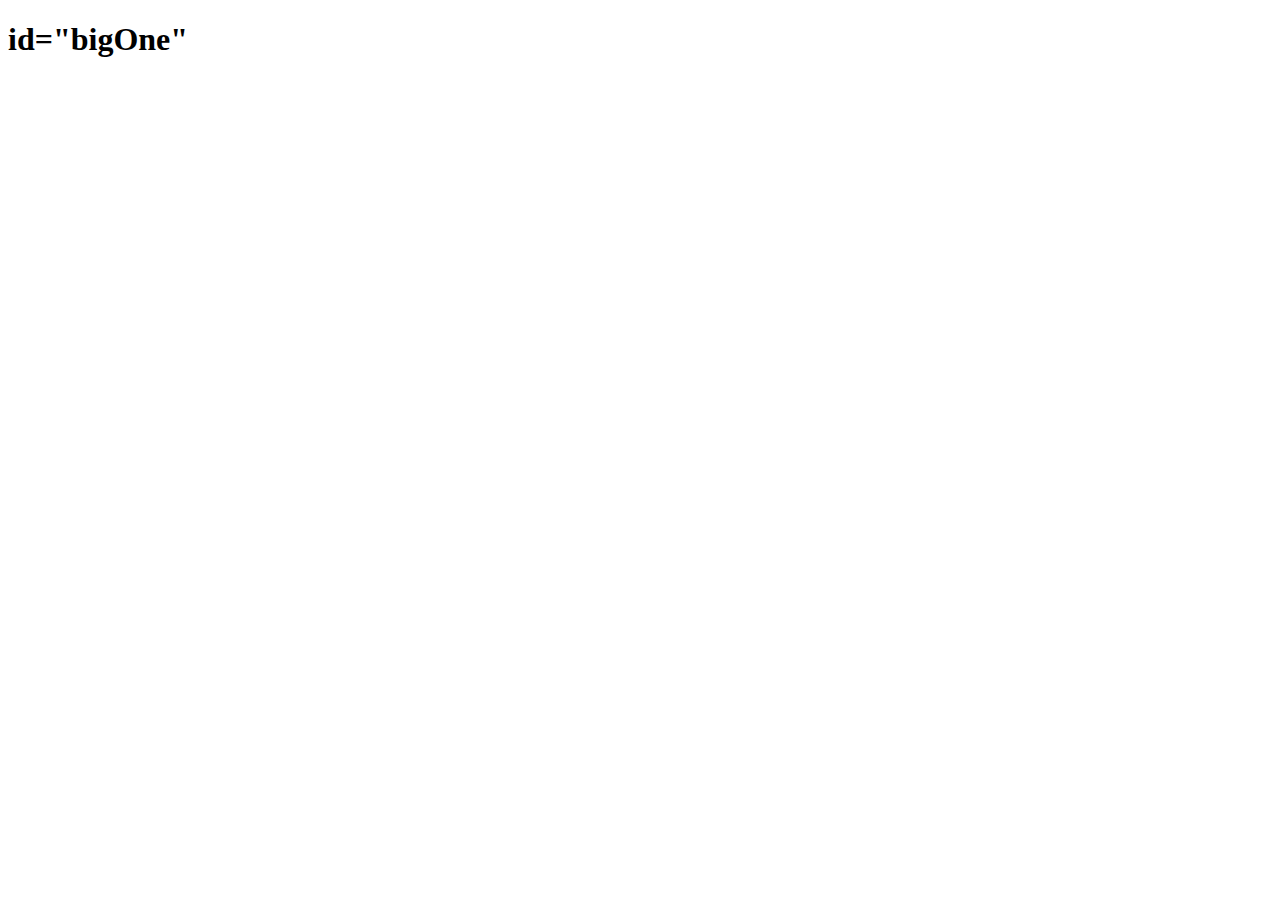
==== index.html @ b2ae4008 "initial firebase" ====
<!DOCTYPE html>
<html>
<head>
    <meta charset="utf-8">
    <meta http-equiv="X-UA-Compatible" content="IE=edge">
    <title>Magiclink</title>
    <meta name="viewport" content="width=device-width, initial-scale=1">
    <link rel="stylesheet" type="text/css" media="screen" href="main.css">
    <script src="main.js"></script>
</head>
<body>
    <h1>id="bigOne"</h1>
    
<script src="https://www.gstatic.com/firebasejs/5.8.2/firebase.js"></script>
<script>
  // Initialize Firebase
  var config = {
    apiKey: "AIzaSyCh8emBmBwUNZuKm2ZH-tXoVTArvHZrNwQ",
    authDomain: "magiclink-6262f.firebaseapp.com",
    databaseURL: "https://magiclink-6262f.firebaseio.com",
    projectId: "magiclink-6262f",
    storageBucket: "magiclink-6262f.appspot.com",
    messagingSenderId: "27766777545"
  };
  firebase.initializeApp(config);

  var bigOne = document.getElementById('bigOne');
  var dbRef = firebase.database().ref("text");
  dbRef.on('value', function(snap){
    return bigOne.innerText = snap.val();
  }

</script>

</body>
</html>
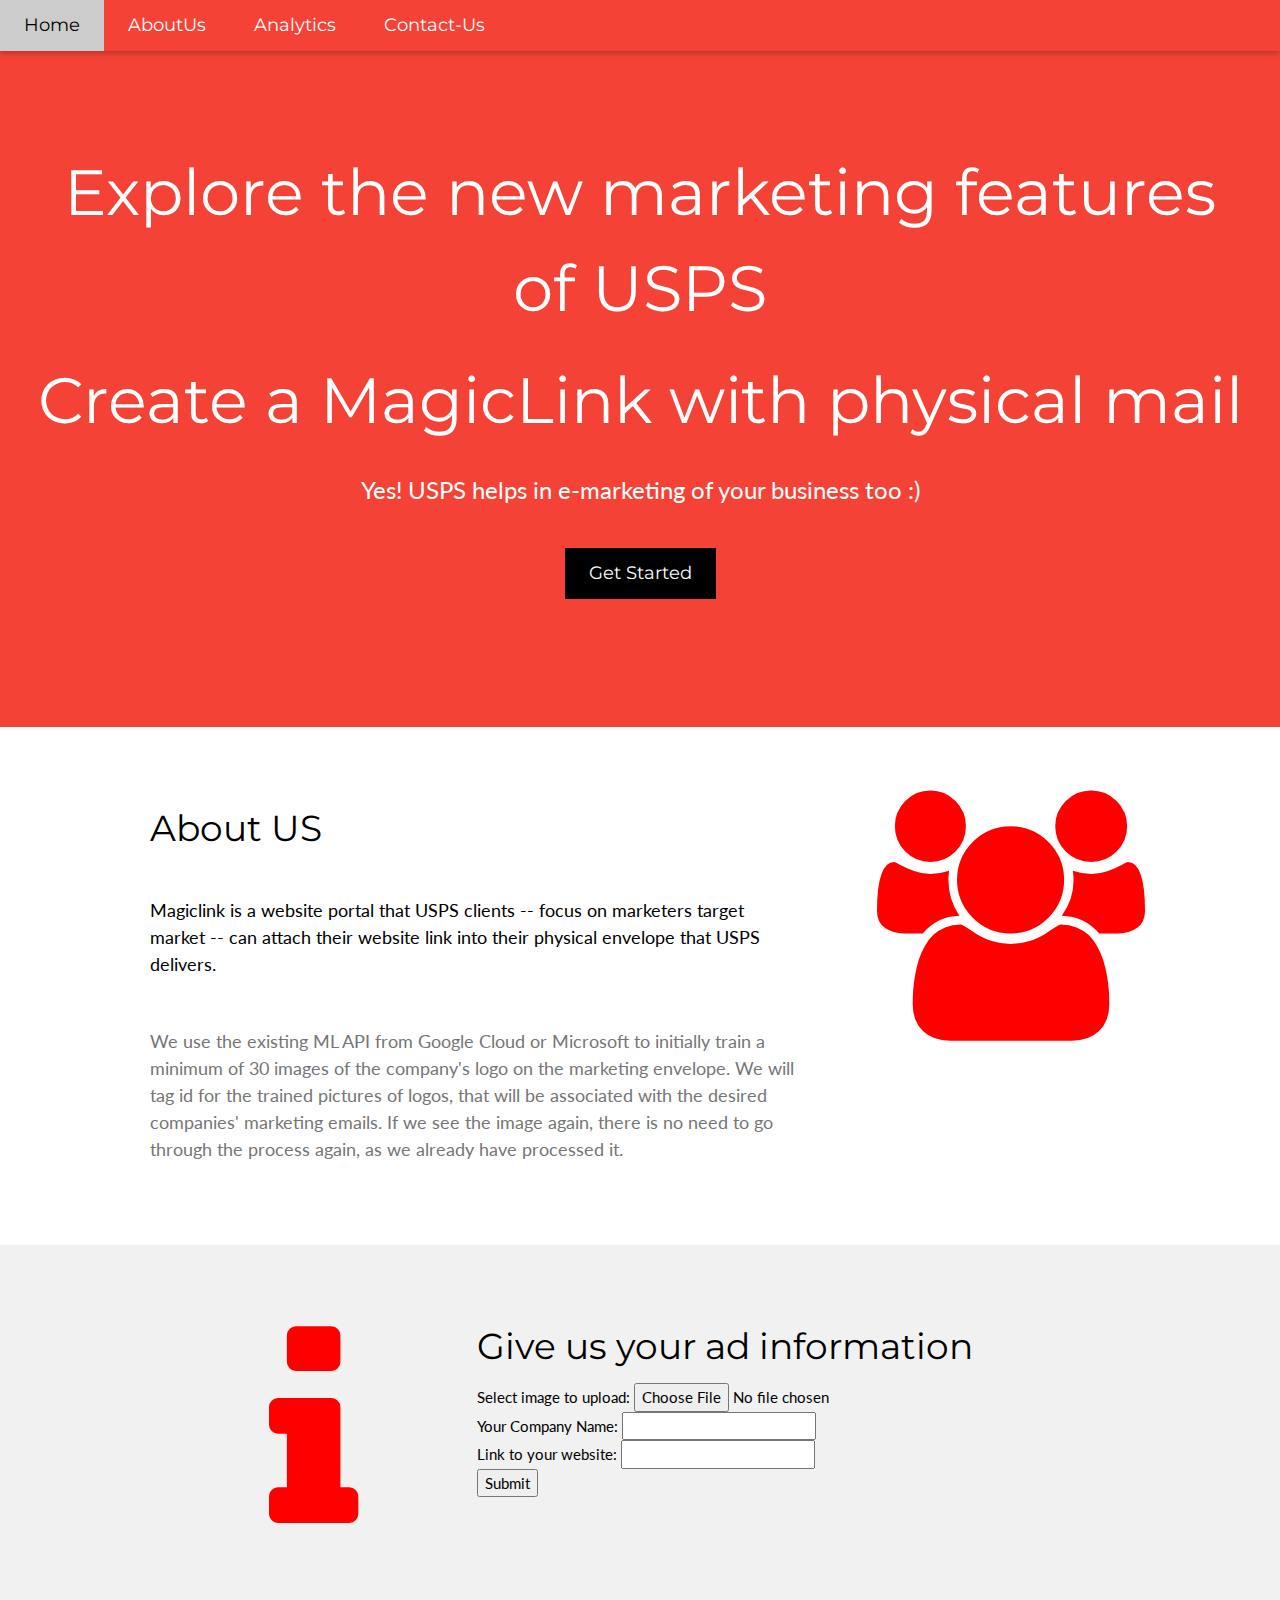
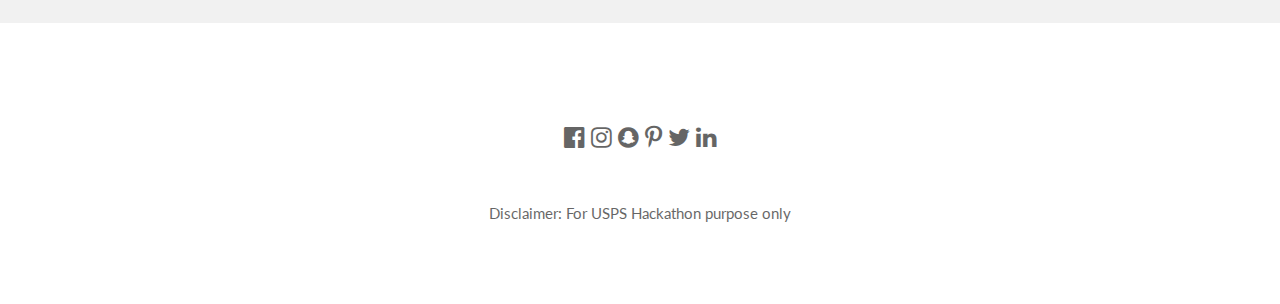
==== commit 50495649: "more frontend" ====
--- a/index.html
+++ b/index.html
@@ -1,37 +1,145 @@
 <!DOCTYPE html>
-<html>
-<head>
-    <meta charset="utf-8">
-    <meta http-equiv="X-UA-Compatible" content="IE=edge">
-    <title>Magiclink</title>
-    <meta name="viewport" content="width=device-width, initial-scale=1">
-    <link rel="stylesheet" type="text/css" media="screen" href="main.css">
-    <script src="main.js"></script>
-</head>
+<html lang="en">
+<title>MAGICLINK-USPS</title>
+<meta charset="UTF-8">
+<meta name="viewport" content="width=device-width, initial-scale=1">
+ <meta name="google-signin-scope" content="profile email">
+<meta name="google-signin-client_id" content="27766777545-68qd21j3p5e06m04k8p760nfbuc7hkec.apps.googleusercontent.com">
+<script src="https://apis.google.com/js/platform.js" async defer></script>
+<link rel="stylesheet" href="https://www.w3schools.com/w3css/4/w3.css">
+<link rel="stylesheet" href="https://fonts.googleapis.com/css?family=Lato">
+<link rel="stylesheet" href="https://fonts.googleapis.com/css?family=Montserrat">
+<link rel="stylesheet" href="https://cdnjs.cloudflare.com/ajax/libs/font-awesome/4.7.0/css/font-awesome.min.css">
+<style>
+body,h1,h2,h3,h4,h5,h6 {font-family: "Lato", sans-serif}
+.w3-bar,h1,button {font-family: "Montserrat", sans-serif}
+.login-container {
+  float: right;
+}
+</style>
 <body>
-    <h1>id="bigOne"</h1>
-    
-<script src="https://www.gstatic.com/firebasejs/5.8.2/firebase.js"></script>
+
+<!-- Navbar -->
+<div class="w3-top">
+  <div class="w3-bar w3-red w3-card w3-left-align w3-large">
+    <a class="w3-bar-item w3-button w3-hide-medium w3-hide-large w3-right w3-padding-large w3-hover-white w3-large w3-red" href="javascript:void(0);" onclick="myFunction()" title="Toggle Navigation Menu"><i class="fa fa-bars"></i></a>
+    <a href="index.html" class="w3-bar-item w3-button w3-padding-large w3-white">Home</a>
+    <a href="#aboutus" class="w3-bar-item w3-button w3-hide-small w3-padding-large w3-hover-white">AboutUs</a>
+    <a href="analytics.html" class="w3-bar-item w3-button w3-hide-small w3-padding-large w3-hover-white">Analytics</a>
+    <a href="contactus.html" class="w3-bar-item w3-button w3-hide-small w3-padding-large w3-hover-white">Contact-Us</a>
+    <div class="login-container">
+    <!-- <a href="signin.html" class="w3-bar-item w3-button w3-hide-small w3-padding-large w3-hover-white">Sign In</a> -->
+    <div class="g-signin2" data-onsuccess="onSignIn" data-theme="white"></div>
+    <script>
+      function onSignIn(googleUser) {
+        // Useful data for your client-side scripts:
+        var profile = googleUser.getBasicProfile();
+        console.log("ID: " + profile.getId()); // Don't send this directly to your server!
+        console.log('Full Name: ' + profile.getName());
+        console.log('Given Name: ' + profile.getGivenName());
+        console.log('Family Name: ' + profile.getFamilyName());
+        console.log("Image URL: " + profile.getImageUrl());
+        console.log("Email: " + profile.getEmail());
+
+        // The ID token you need to pass to your backend:
+        var id_token = googleUser.getAuthResponse().id_token;
+        console.log("ID Token: " + id_token);
+      }
+    </script>
+</div>
+</div>
+  <!-- </div> -->
+</div>
+  <!-- Navbar on small screens -->
+  <!-- <div id="navDemo" class="w3-bar-block w3-white w3-hide w3-hide-large w3-hide-medium w3-large">
+    <a href="#" class="w3-bar-item w3-button w3-padding-large">Link 1</a>
+    <a href="#" class="w3-bar-item w3-button w3-padding-large">Link 2</a>
+    <a href="#" class="w3-bar-item w3-button w3-padding-large">Link 3</a>
+    <a href="#" class="w3-bar-item w3-button w3-padding-large">Link 4</a>
+  </div> -->
+
+
+<!-- Header -->
+<header class="w3-container w3-red w3-center" style="padding:128px 16px">
+  <h1 class="w3-margin w3-jumbo">Explore the new marketing features of USPS</h1>
+  <h1 class="w3-margin w3-jumbo">Create a MagicLink with physical mail</h1>
+  <p class="w3-xlarge">Yes! USPS helps in e-marketing of your business too :)</p>
+  <form action="#yourad">
+         <button type="submit"class="w3-button w3-black w3-padding-large w3-large w3-margin-top">Get Started</button>
+      </form>
+</header>
+
+
+
+<!-- First Grid -->
+<div id='aboutus'><a name="AboutUs"></a>
+<div class="w3-row-padding w3-padding-64 w3-container">
+  <div class="w3-content">
+    <div class="w3-twothird">
+
+      <h1>About US</h1>
+      <h5 class="w3-padding-32">Magiclink is a website portal that USPS clients -- focus on marketers target market -- can attach their website link into their physical envelope that USPS delivers.<h5>
+      <p class="w3-text-grey">We use the existing ML API from Google Cloud or Microsoft to initially train a minimum of 30 images of the company's logo on the marketing envelope. We will tag id for the trained pictures of logos, that will be associated with the desired companies' marketing emails.  If we see the image again, there is no need to go through the process again, as we already have processed it.</p>
+    </div>
+  </div>
+
+    <div class="w3-third w3-center">
+      <i class='fa fa-users' style='font-size:250px;color:red'></i>
+    </div>
+  </div>
+</div>
+
+<!-- Second Grid -->
+
+<div class="w3-row-padding w3-light-grey w3-padding-64 w3-container">
+  <div class="w3-content">
+    <div class="w3-third w3-center">
+      <i class='fa fa-info' style='font-size:250px;color:red'></i>
+    </div>
+ <div id='yourad'><a name="YourAd"></a>
+    <div class="w3-twothird">
+      <h1>Give us your ad information</h1>
+
+
+        <form action="uploadfile.php" method="post" enctype="multipart/form-data">
+    Select image to upload:
+    <input type="file" name="fileToUpload" id="fileToUpload"><br>
+    Your Company Name:
+    <input type="text" name="Your Company Name"><br>
+    Link to your website:
+    <input type="text" name="Link to your website"><br>
+    <input type="submit" value="Submit" name="submit">
+</form>
+    </div>
+  </div>
+  </div>
+ </div>
+
+
+<!-- Footer -->
+<footer class="w3-container w3-padding-64 w3-center w3-opacity">
+  <div class="w3-xlarge w3-padding-32">
+    <i class="fa fa-facebook-official w3-hover-opacity"></i>
+    <i class="fa fa-instagram w3-hover-opacity"></i>
+    <i class="fa fa-snapchat w3-hover-opacity"></i>
+    <i class="fa fa-pinterest-p w3-hover-opacity"></i>
+    <i class="fa fa-twitter w3-hover-opacity"></i>
+    <i class="fa fa-linkedin w3-hover-opacity"></i>
+ </div>
+ <p>Disclaimer: For USPS Hackathon purpose only</a></p>
+</footer>
+
 <script>
-  // Initialize Firebase
-  var config = {
-    apiKey: "AIzaSyCh8emBmBwUNZuKm2ZH-tXoVTArvHZrNwQ",
-    authDomain: "magiclink-6262f.firebaseapp.com",
-    databaseURL: "https://magiclink-6262f.firebaseio.com",
-    projectId: "magiclink-6262f",
-    storageBucket: "magiclink-6262f.appspot.com",
-    messagingSenderId: "27766777545"
-  };
-  firebase.initializeApp(config);
-
-  var bigOne = document.getElementById('bigOne');
-  var dbRef = firebase.database().ref("text");
-  dbRef.on('value', function(snap){
-    return bigOne.innerText = snap.val();
+// Used to toggle the menu on small screens when clicking on the menu button
+function myFunction() {
+  var x = document.getElementById("navDemo");
+  if (x.className.indexOf("w3-show") == -1) {
+    x.className += " w3-show";
+  } else {
+    x.className = x.className.replace(" w3-show", "");
   }
-
+}
 </script>
 
 </body>
 </html>
-
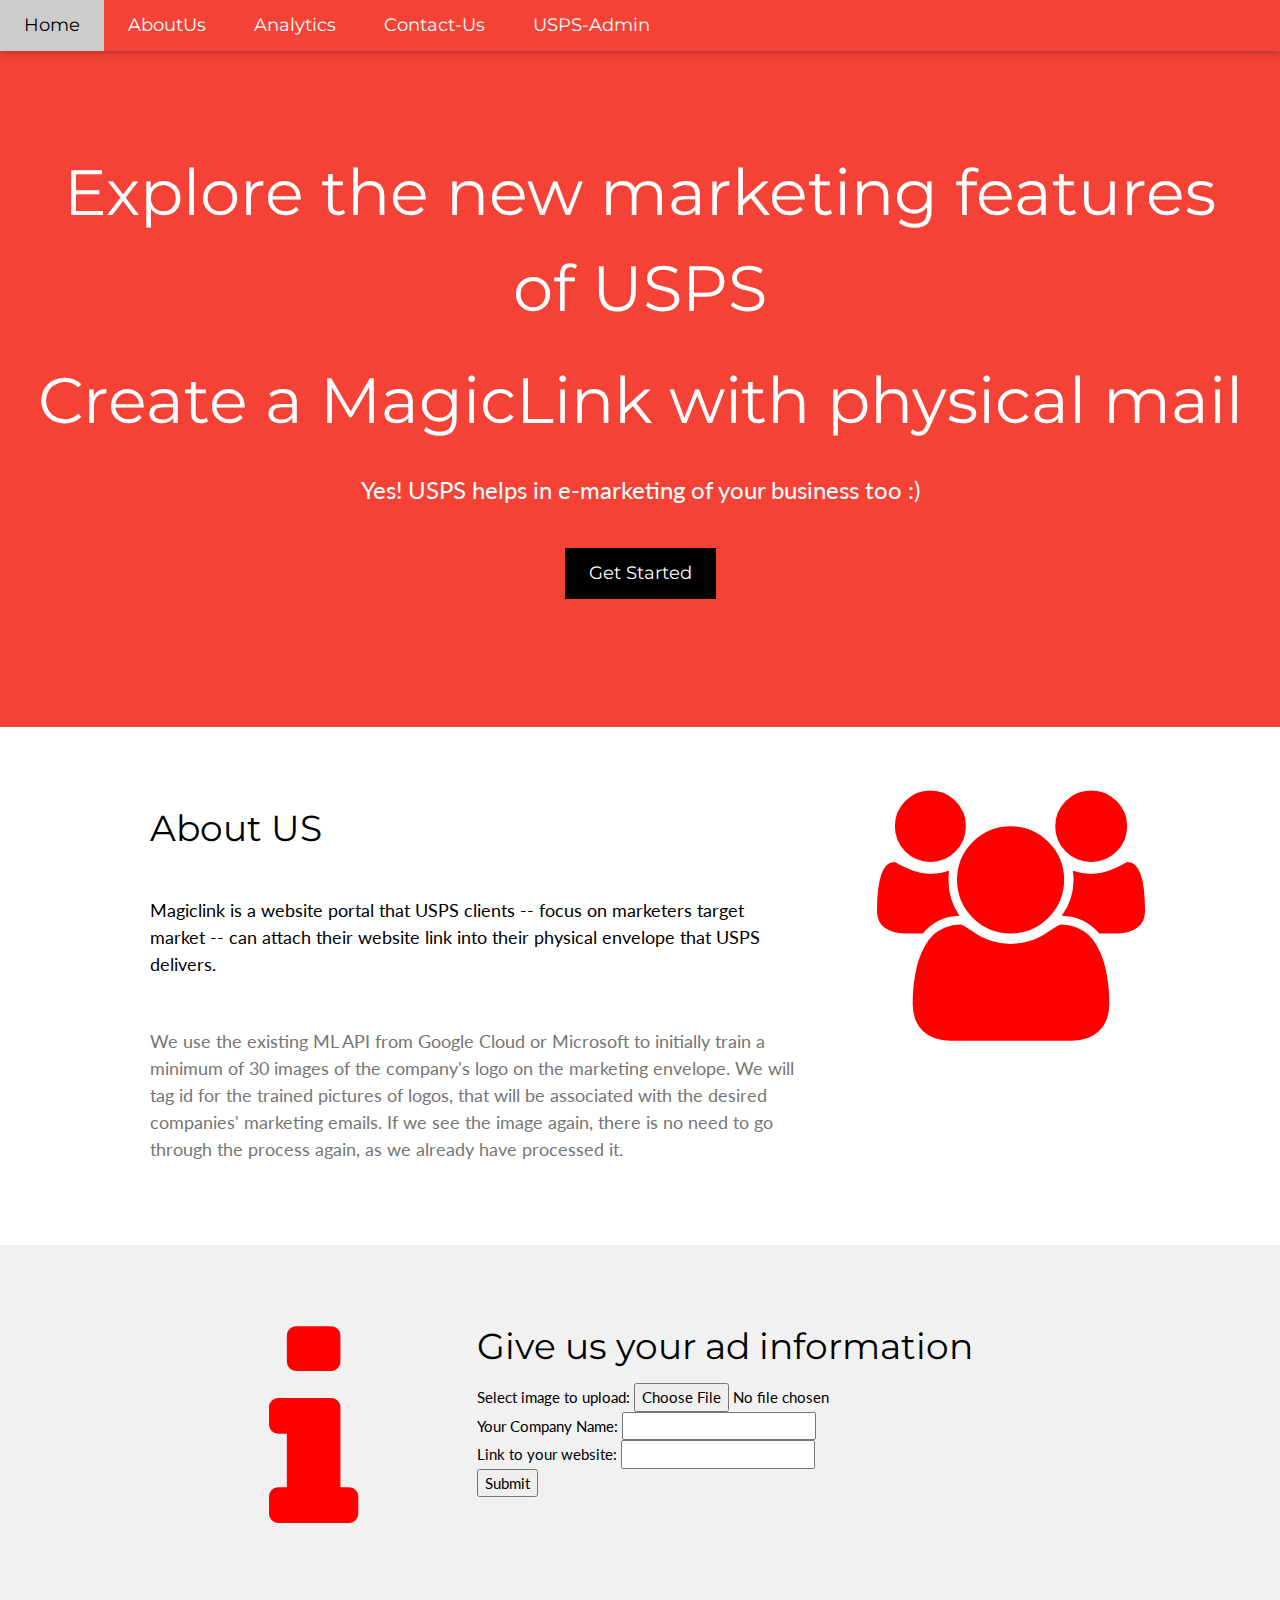
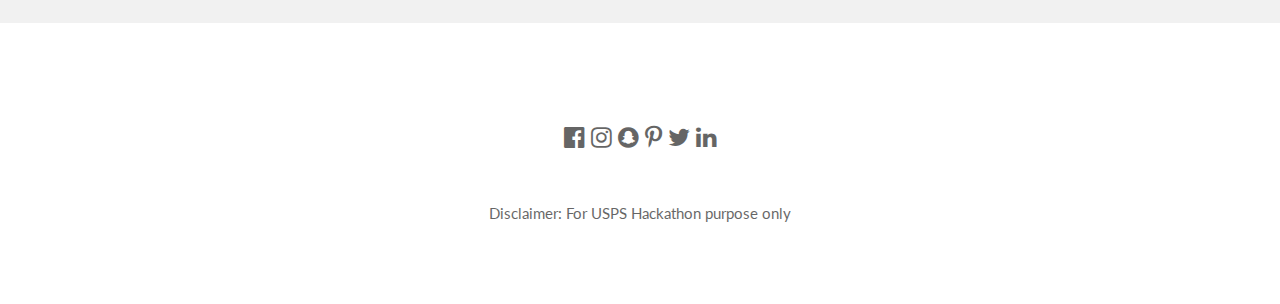
==== commit 2b8ad22d: "Final commit" ====
--- a/index.html
+++ b/index.html
@@ -4,7 +4,7 @@
 <meta charset="UTF-8">
 <meta name="viewport" content="width=device-width, initial-scale=1">
  <meta name="google-signin-scope" content="profile email">
-<meta name="google-signin-client_id" content="27766777545-68qd21j3p5e06m04k8p760nfbuc7hkec.apps.googleusercontent.com">
+<meta name="google-signin-client_id" content="27766777545-vjj1cl4821c6erfv3vjj44kcafe0u16m.apps.googleusercontent.com">
 <script src="https://apis.google.com/js/platform.js" async defer></script>
 <link rel="stylesheet" href="https://www.w3schools.com/w3css/4/w3.css">
 <link rel="stylesheet" href="https://fonts.googleapis.com/css?family=Lato">
@@ -27,6 +27,7 @@
     <a href="#aboutus" class="w3-bar-item w3-button w3-hide-small w3-padding-large w3-hover-white">AboutUs</a>
     <a href="analytics.html" class="w3-bar-item w3-button w3-hide-small w3-padding-large w3-hover-white">Analytics</a>
     <a href="contactus.html" class="w3-bar-item w3-button w3-hide-small w3-padding-large w3-hover-white">Contact-Us</a>
+    <a href="admin.html" class="w3-bar-item w3-button w3-hide-small w3-padding-large w3-hover-white">USPS-Admin</a>
     <div class="login-container">
     <!-- <a href="signin.html" class="w3-bar-item w3-button w3-hide-small w3-padding-large w3-hover-white">Sign In</a> -->
     <div class="g-signin2" data-onsuccess="onSignIn" data-theme="white"></div>
@@ -110,6 +111,7 @@
     <input type="text" name="Link to your website"><br>
     <input type="submit" value="Submit" name="submit">
 </form>
+
     </div>
   </div>
   </div>
